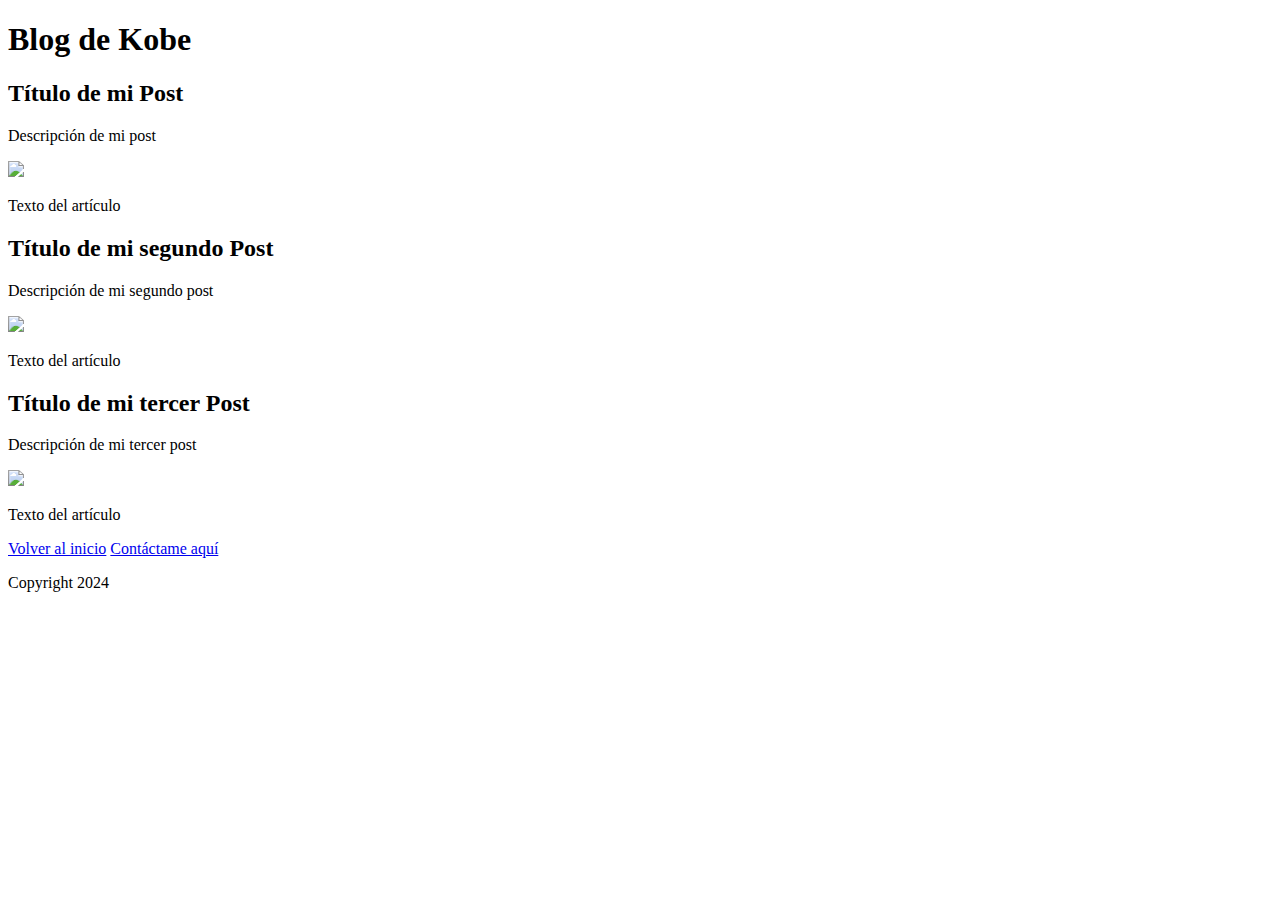
==== index.html @ ad074234 "Renombrado blog.html a index.html y movido a la raíz" ====
<!DOCTYPE html>
<html>
<head>
    <title>Blog</title>
    <link rel="preconnect" href="https://fonts.googleapis.com">
    <link rel="preconnect" href="https://fonts.gstatic.com" crossorigin>
    <link href="https://fonts.googleapis.com/css2?family=Montserrat&display=swap" rel="stylesheet">
    <link rel="preconnect" href="https://fonts.googleapis.com">
    <link rel="preconnect" href="https://fonts.gstatic.com" crossorigin>
    <link href="https://fonts.googleapis.com/css2?family=Montserrat:wght@700&display=swap" rel="stylesheet">
    <link rel="stylesheet" href="style.css">
</head>
<body>
    <header id="título">
        <h1>Blog de Kobe</h1>
    </header>
    <section class="container">
        <article>
            <h2 class="tituloPost">Título de mi Post</h2>
            <p>Descripción de mi post</p>
            <img src="img/legion-holk-pacman-sdlg-wallpaper-preview.jpg" width="400"/>
            <p>Texto del artículo</p>
        </article>

        <article>
            <h2 class="tituloPosts">Título de mi segundo Post</h2>
            <p>Descripción de mi segundo post</p>
            <img src="img/descarga.jpg" width="400"/>
            <p>Texto del artículo</p>
        </article>

        <article>
            <h2 class="titulosPosts">Título de mi tercer Post</h2>
            <p>Descripción de mi tercer post</p>
            <img src="img/images.jpg" width="400"/>
            <p>Texto del artículo</p>
        </article>
    
    </section>
    <footer>
        <section>
            <a href="#título">Volver al inicio</a>
            <a href="mailto:francofernandezalexgabriel@gmail.com">Contáctame aquí</a>
        </section>
        <p>Copyright 2024</p>
    </footer>
</body>
</html>
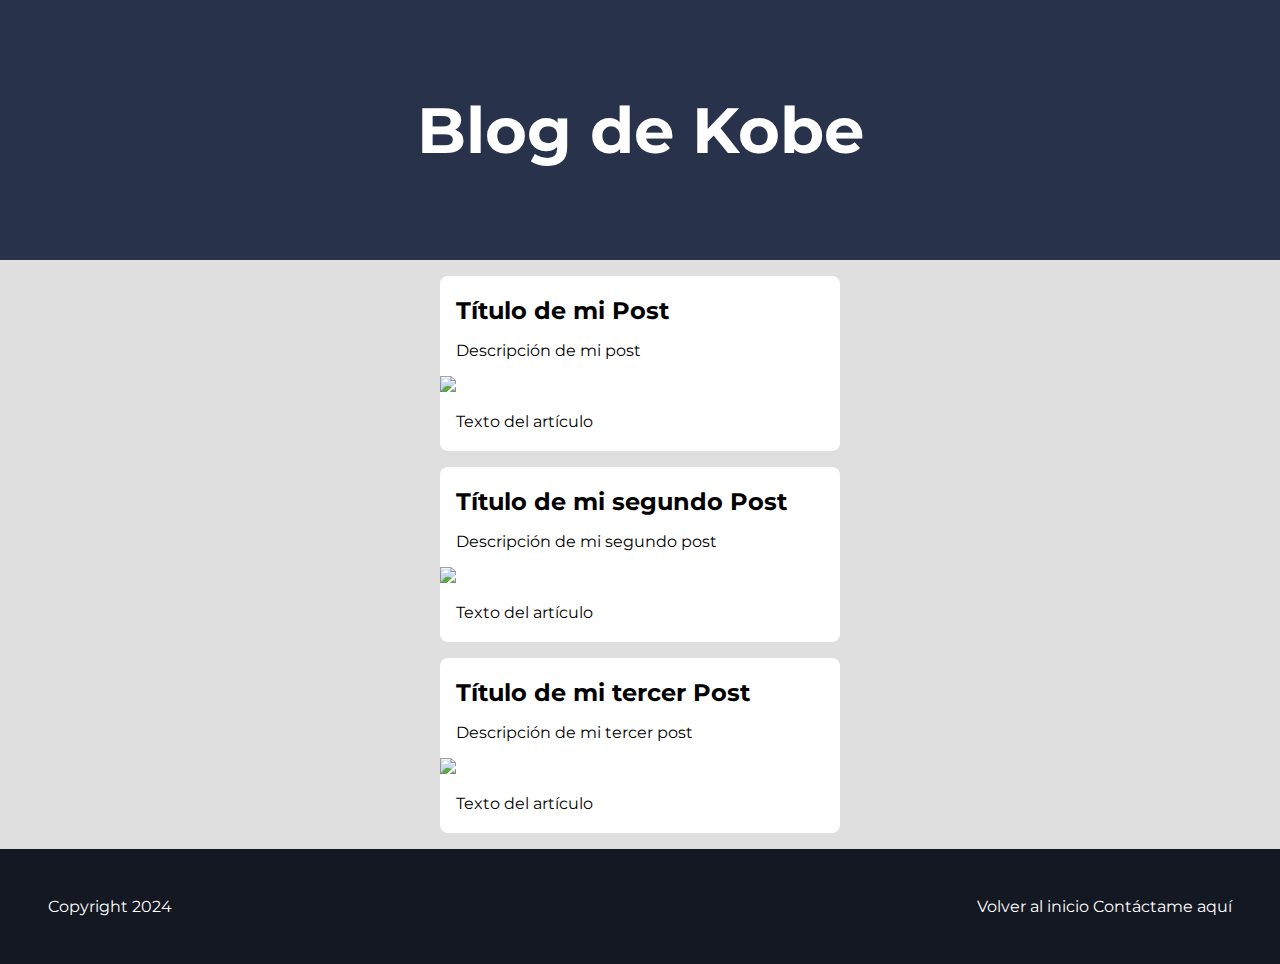
==== commit b9e7801e: "Actualizar archivo CSS" ====
--- a/index.html
+++ b/index.html
@@ -8,7 +8,7 @@
     <link rel="preconnect" href="https://fonts.googleapis.com">
     <link rel="preconnect" href="https://fonts.gstatic.com" crossorigin>
     <link href="https://fonts.googleapis.com/css2?family=Montserrat:wght@700&display=swap" rel="stylesheet">
-    <link rel="stylesheet" href="style.css">
+    <link rel="stylesheet" href="Practica HTML/blog kobe/style.css">
 </head>
 <body>
     <header id="título">
--- a/Practica HTML/blog kobe/style.css
+++ b/Practica HTML/blog kobe/style.css
@@ -0,0 +1,66 @@
+html {
+  font-family: "Montserrat", sans-serif;
+}
+
+body {
+    margin: 0;
+    background-color: #dfdfdf;
+}
+
+header {
+    background-color: #28334b;
+    color: white;
+    padding: 3rem 2rem;
+}
+
+header h1 {
+    font-size: 4rem;
+    text-align: center;
+}
+
+.container {
+    width: 400px;
+    margin: 0 auto;
+}
+
+section article {
+    transition: box-shadow 0.3s ease;
+    background-color: white;
+    margin: 1rem 0;
+    border-radius: 0.5rem;
+    padding: 0.25rem 0;
+    cursor: pointer;
+}
+
+section article:hover {
+    box-shadow: 0 0.1rem 0.4rem rgb(107, 105, 105);
+
+}
+
+section article h2, section article p {
+    margin: 1rem;
+}
+
+footer {
+    background-color: #141822;
+    padding: 3rem;
+    color: white;
+}
+
+footer section {
+    float: right;
+}
+
+footer p {
+    margin: 0;
+}
+
+footer a {
+    transition: 0.3s ease;
+    color: #fff;
+    text-decoration: none
+}
+
+footer a:hover {
+    color: cornflowerblue;
+}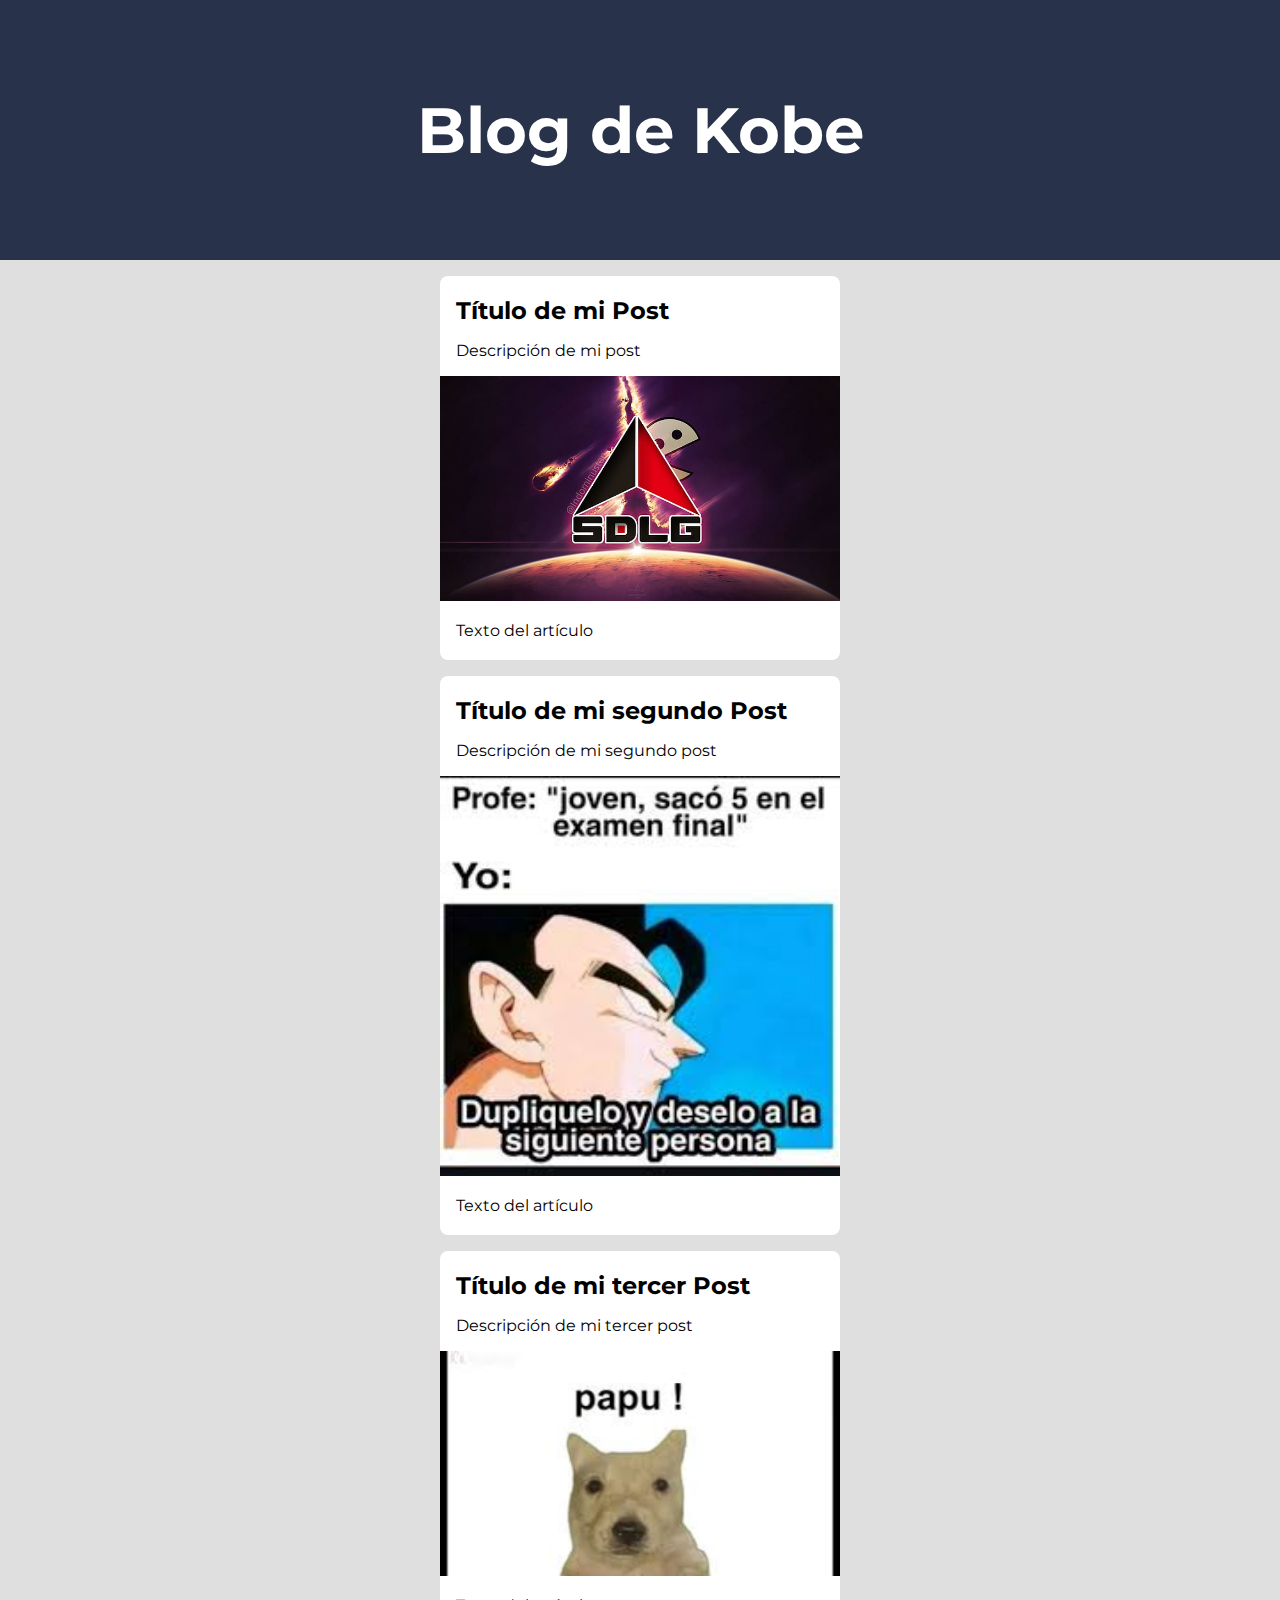
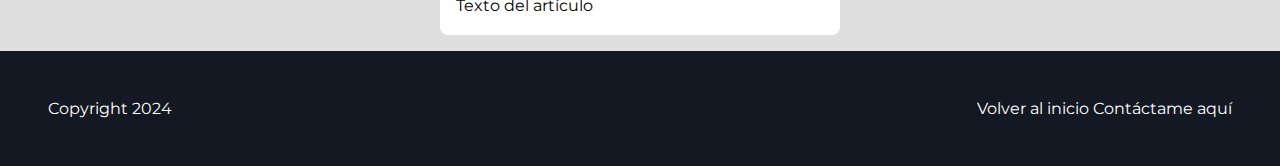
==== commit 2e14432b: "Actualizar ruta de imagenes" ====
--- a/index.html
+++ b/index.html
@@ -18,21 +18,21 @@
         <article>
             <h2 class="tituloPost">Título de mi Post</h2>
             <p>Descripción de mi post</p>
-            <img src="img/legion-holk-pacman-sdlg-wallpaper-preview.jpg" width="400"/>
+            <img src="Practica HTML/blog kobe/img/legion-holk-pacman-sdlg-wallpaper-preview.jpg" width="400"/>
             <p>Texto del artículo</p>
         </article>
 
         <article>
             <h2 class="tituloPosts">Título de mi segundo Post</h2>
             <p>Descripción de mi segundo post</p>
-            <img src="img/descarga.jpg" width="400"/>
+            <img src="Practica HTML/blog kobe/img/descarga.jpg" width="400"/>
             <p>Texto del artículo</p>
         </article>
 
         <article>
             <h2 class="titulosPosts">Título de mi tercer Post</h2>
             <p>Descripción de mi tercer post</p>
-            <img src="img/images.jpg" width="400"/>
+            <img src="Practica HTML/blog kobe/img/images.jpg" width="400"/>
             <p>Texto del artículo</p>
         </article>
     
